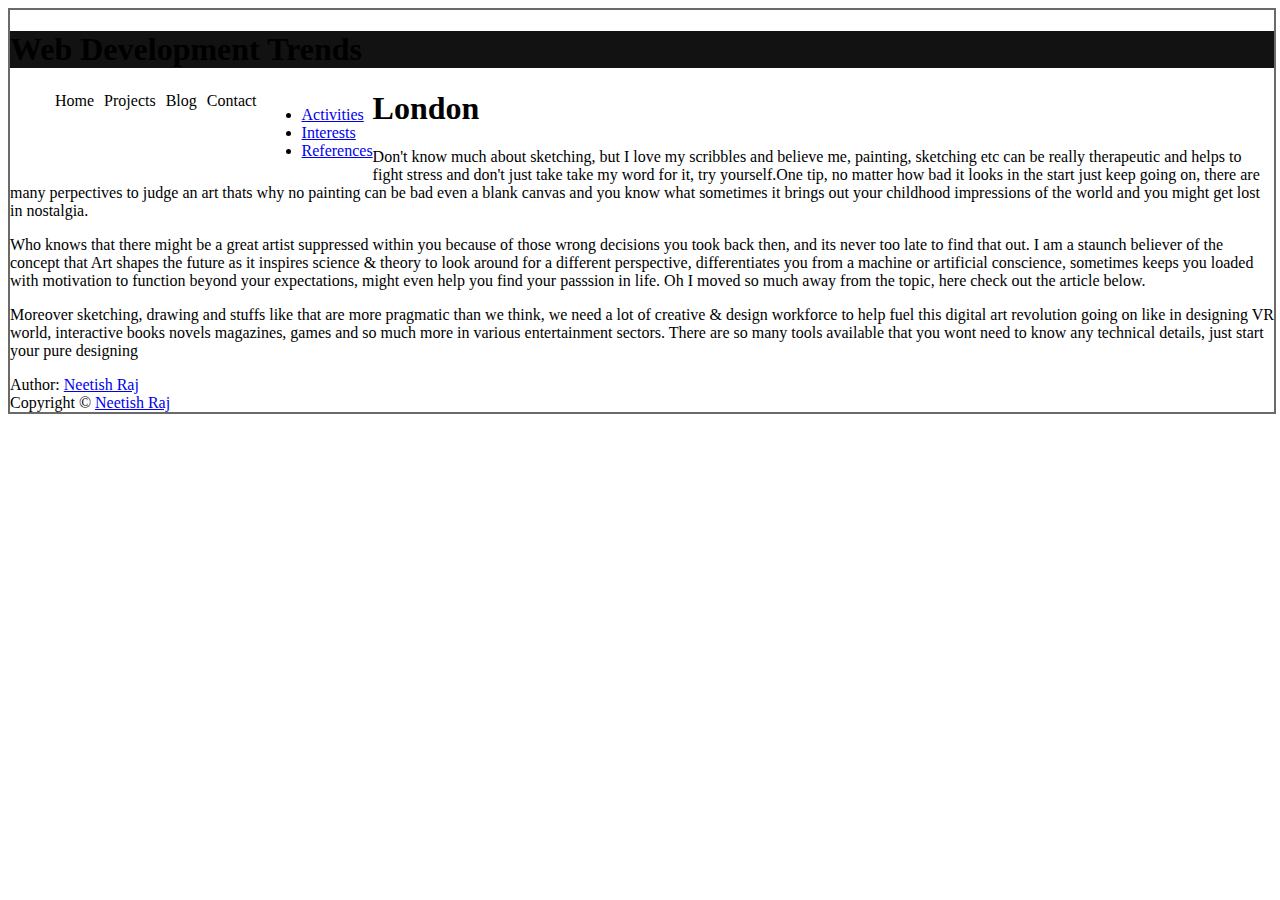
==== project1/index.html @ 32a66dc2 "adding some empty files for projects" ====
<!DOCTYPE html>
<html lang="en-US">
<head>
  <meta name="Neetish Raj" content="responsive web template">
  <meta charset="utf-8">
  <meta name="viewport" content="width=device-width, initial-scale=1.0">
  <link rel="stylesheet" href="./styles.css">
  <title>Sample Page</title>
</head>
<body>
  <div class="container">
    <header>
      <h1>Web Development Trends</h1>
    </header>
    <nav>
      <ul>
        <li>Home</li>
        <li>Projects</li>
        <li>Blog</li>
        <li>Contact</li>
      </ul>
    </nav>
    <aside>
      <ul>
        <li><a href="#">Activities</a></li>
        <li><a href="#">Interests</a></li>
        <li><a href="#">References</a></li>
      </ul>
    </aside>

    <article>
      <h1>London</h1>
      <p>Don't know much about sketching, but I love my scribbles and believe me,
        painting, sketching etc can be really therapeutic and helps to fight
        stress and don't just take take my word for it, try yourself.One tip,
        no matter how bad it looks in the start just keep going on,
           there are many perpectives to judge an art thats why no painting can
            be bad even a blank canvas and you know what sometimes it brings out
             your childhood impressions of the world and you might get
             lost in nostalgia.</p>

      <p>Who knows that there might be a great artist suppressed within you
        because of those wrong decisions you took back then, and its never too
        late to find that out. I am a staunch believer of the concept that  Art
         shapes the future  as it inspires science &amp; theory to look around
         for a different perspective, differentiates you from a machine or
         artificial conscience, sometimes keeps you loaded with motivation
         to function beyond your expectations, might even help you find your
         passsion in life. Oh I moved so much away from the topic, here
         check out the article below.</p>
      <p>Moreover sketching, drawing and stuffs like that are more pragmatic
        than we think, we need a lot of creative &amp; design workforce to help
        fuel this digital art revolution going on like in designing VR world,
        interactive books novels magazines, games and so much more in various
        entertainment sectors. There are so many tools available that you wont
        need to know any technical details, just start your pure designing</p>
        <span class="ending">Author:
          <a href="http://www.neetishraj.ga/" target="_blank">Neetish Raj</a></span>
    </article>

    <footer>Copyright &copy; <a href="http://www.neetishraj.ga/" target="_blank">Neetish Raj</a></footer>
  </div>

</body>
</html>
---- project1/styles.css ----
div.container{
  width: 100%;
  border: 2px solid #6a6a6a;
}
header{
  background-color: #121212;
  width: 100%;
  
}
nav{
  width:100%;
  max-height: 25px;
  display:block;
  background-color: linen;
}
nav ul{
  display:block;
  background-color: linen;
}
nav ul li{
  display: inline;
  padding: 2px 5px;
  float: left;
}
aside{
  display: block;
  float:left;
  max-width: 250px;
}
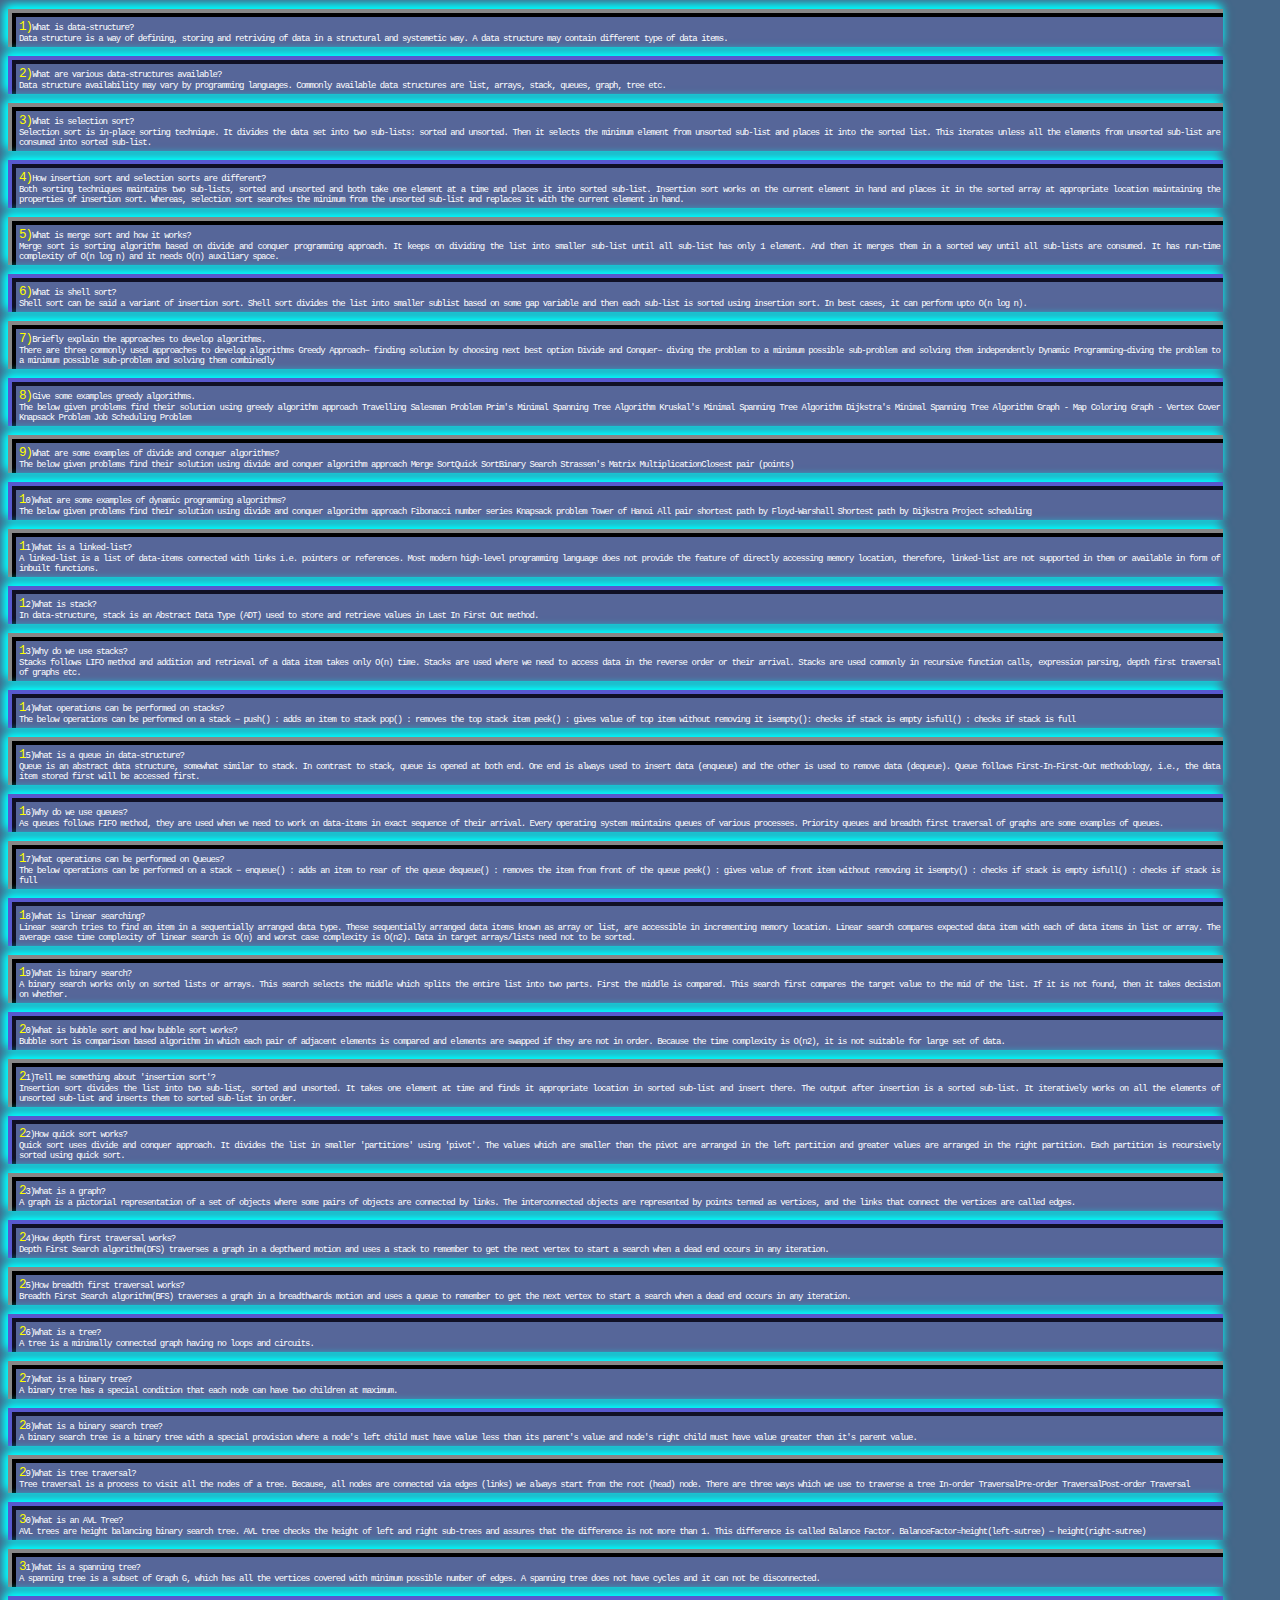
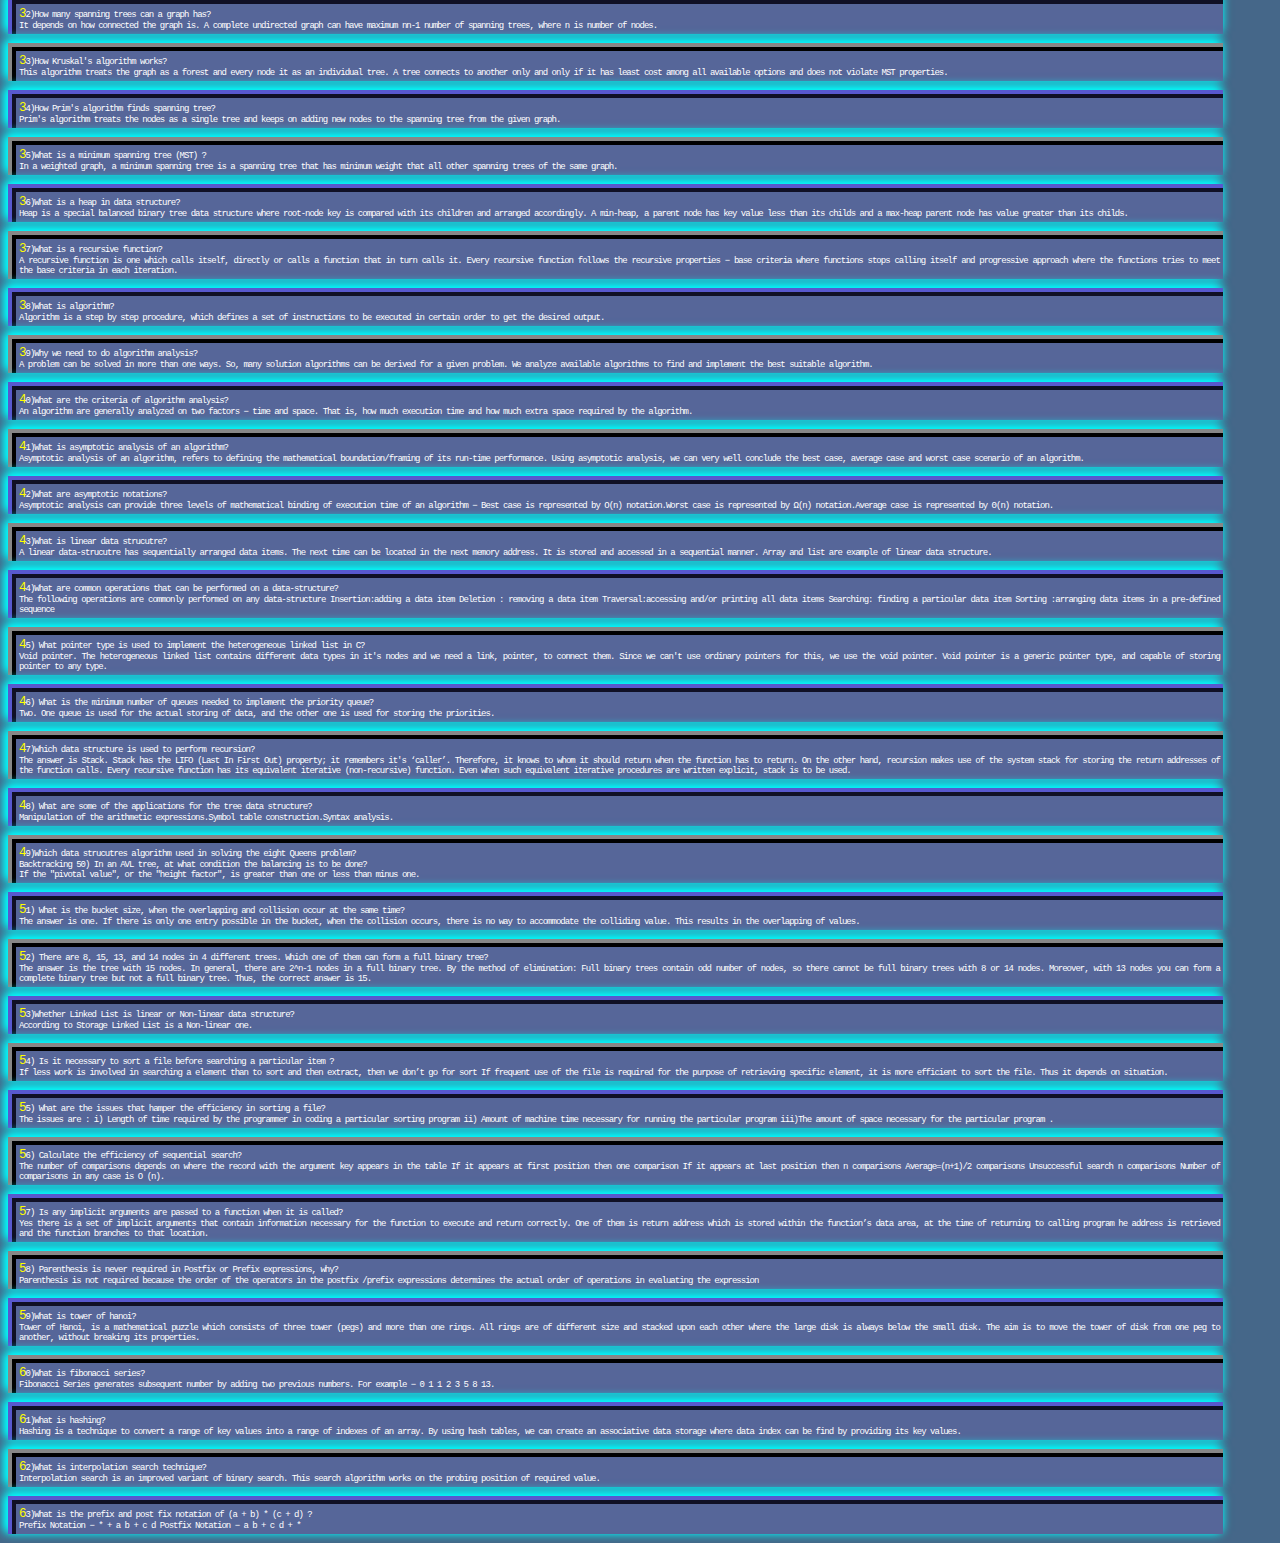
==== commit 1f0a77fe: "modeified grid flex test, removed unnecessary conetent" ====
--- a/project1/index.html
+++ b/project1/index.html
@@ -1,65 +1,462 @@
+<!-- html content by Nandu Arav-->
+<!--Morpheus
+ note that my goal was not to touch nandu s html content , and not rely on Javascript to maintain purity of responsiveness.
+so only option is pure CSS, but also have to maintain a balance in putting design features so that it does not complicate reading -->
+
 <!DOCTYPE html>
-<html lang="en-US">
-<head>
-  <meta name="Neetish Raj" content="responsive web template">
-  <meta charset="utf-8">
-  <meta name="viewport" content="width=device-width, initial-scale=1.0">
-  <link rel="stylesheet" href="./styles.css">
-  <title>Sample Page</title>
-</head>
-<body>
-  <div class="container">
-    <header>
-      <h1>Web Development Trends</h1>
-    </header>
-    <nav>
-      <ul>
-        <li>Home</li>
-        <li>Projects</li>
-        <li>Blog</li>
-        <li>Contact</li>
-      </ul>
-    </nav>
-    <aside>
-      <ul>
-        <li><a href="#">Activities</a></li>
-        <li><a href="#">Interests</a></li>
-        <li><a href="#">References</a></li>
-      </ul>
-    </aside>
-
-    <article>
-      <h1>London</h1>
-      <p>Don't know much about sketching, but I love my scribbles and believe me,
-        painting, sketching etc can be really therapeutic and helps to fight
-        stress and don't just take take my word for it, try yourself.One tip,
-        no matter how bad it looks in the start just keep going on,
-           there are many perpectives to judge an art thats why no painting can
-            be bad even a blank canvas and you know what sometimes it brings out
-             your childhood impressions of the world and you might get
-             lost in nostalgia.</p>
-
-      <p>Who knows that there might be a great artist suppressed within you
-        because of those wrong decisions you took back then, and its never too
-        late to find that out. I am a staunch believer of the concept that  Art
-         shapes the future  as it inspires science &amp; theory to look around
-         for a different perspective, differentiates you from a machine or
-         artificial conscience, sometimes keeps you loaded with motivation
-         to function beyond your expectations, might even help you find your
-         passsion in life. Oh I moved so much away from the topic, here
-         check out the article below.</p>
-      <p>Moreover sketching, drawing and stuffs like that are more pragmatic
-        than we think, we need a lot of creative &amp; design workforce to help
-        fuel this digital art revolution going on like in designing VR world,
-        interactive books novels magazines, games and so much more in various
-        entertainment sectors. There are so many tools available that you wont
-        need to know any technical details, just start your pure designing</p>
-        <span class="ending">Author:
-          <a href="http://www.neetishraj.ga/" target="_blank">Neetish Raj</a></span>
-    </article>
-
-    <footer>Copyright &copy; <a href="http://www.neetishraj.ga/" target="_blank">Neetish Raj</a></footer>
-  </div>
-
-</body>
+<html>
+    <head>
+        <title>Interactive DS questions</title>
+        <link rel="stylesheet" href="styles.css">
+    </head>
+    <body>
+        <p>
+
+            1)What is data-structure?
+<br />
+    Data structure is a way of defining, storing and retriving of data in a structural and systemetic way.
+A data structure may contain different type of data items.
+</p>
+<p>
+2)What are various data-structures available?
+<br/>
+     Data structure availability may vary by programming languages. Commonly available data structures are list, arrays, stack,
+queues, graph, tree etc.
+</p>
+<p id="sound1" >
+3)What is selection sort?
+<br/>
+     Selection sort is in-place sorting technique. It divides the data set into two sub-lists: sorted and unsorted. Then it selects
+the minimum element from unsorted sub-list and places it into the sorted list. This iterates unless all the elements from unsorted
+sub-list are consumed into sorted sub-list.
+</p>
+<p>
+4)How insertion sort and selection sorts are different?
+<br/>
+      Both sorting techniques maintains two sub-lists, sorted and unsorted and both take one element at a time and places it into
+sorted sub-list. Insertion sort works on the current element in hand and places it in the sorted array at appropriate location
+maintaining the properties of insertion sort. Whereas, selection sort searches the minimum from the unsorted sub-list and replaces
+it with the current element in hand.
+</p>
+<p>
+5)What is merge sort and how it works?
+<br/>
+      Merge sort is sorting algorithm based on divide and conquer programming approach. It keeps on dividing the list into smaller
+sub-list until all sub-list has only 1 element. And then it merges them in a sorted way until all sub-lists are consumed. It has
+run-time complexity of Ο(n log n) and it needs Ο(n) auxiliary space.
+</p>
+<p>
+6)What is shell sort?
+<br/>
+     Shell sort can be said a variant of insertion sort. Shell sort divides the list into smaller sublist based on some gap variable
+and then each sub-list is sorted using insertion sort. In best cases, it can perform upto Ο(n log n).
+</p>
+<p>
+7)Briefly explain the approaches to develop algorithms.
+<br/>
+There are three commonly used approaches to develop algorithms
+
+Greedy Approach− finding solution by choosing next best option
+
+Divide and Conquer− diving the problem to a minimum possible sub-problem and solving them independently
+
+Dynamic Programming−diving the problem to a minimum possible sub-problem and solving them combinedly
+</p>
+<p>
+8)Give some examples greedy algorithms.
+<br/>
+    The below given problems find their solution using greedy algorithm approach
+
+ Travelling Salesman Problem Prim's Minimal Spanning Tree Algorithm Kruskal's Minimal Spanning Tree Algorithm Dijkstra's Minimal Spanning Tree Algorithm Graph - Map Coloring Graph - Vertex Cover Knapsack Problem Job Scheduling Problem
+</p>
+<p>
+9)What are some examples of divide and conquer algorithms?
+<br/>
+     The below given problems find their solution using divide and conquer algorithm approach
+
+Merge SortQuick SortBinary Search        Strassen's Matrix MultiplicationClosest pair (points)
+</p>
+<p>
+10)What are some examples of dynamic programming algorithms?
+<br/>
+     The below given problems find their solution using divide and conquer algorithm approach
+
+       Fibonacci number series       Knapsack problem       Tower of Hanoi       All pair shortest path by Floyd-Warshall       Shortest path by Dijkstra       Project scheduling
+</p>
+<p>
+11)What is a linked-list?<br/>
+
+        A linked-list is a list of data-items connected with links i.e. pointers or references. Most modern high-level programming
+language does not provide the feature of directly accessing memory location, therefore, linked-list are not supported in them or
+available in form of inbuilt functions.
+</p>
+<p>
+12)What is stack?<br/>
+
+        In data-structure, stack is an Abstract Data Type (ADT) used to store and retrieve values in Last In First Out method.
+</p>
+<p>
+13)Why do we use stacks?<br/>
+
+       Stacks follows LIFO method and addition and retrieval of a data item takes only Ο(n) time. Stacks are used where we need to
+access data in the reverse order or their arrival. Stacks are used commonly in recursive function calls, expression parsing, depth
+first traversal of graphs etc.
+</p>
+<p>
+14)What operations can be performed on stacks?
+<br/>
+       The below operations can be performed on a stack −
+
+     push()     : adds an item to stack
+
+     pop()       :  removes the top stack item
+
+     peek()     : gives value of top item without removing it
+
+     isempty(): checks if stack is empty
+
+     isfull()    :  checks if stack is full
+</p>
+<p>
+15)What is a queue in data-structure?<br/>
+
+            Queue is an abstract data structure, somewhat similar to stack. In contrast to stack, queue is opened at both end.
+One end is always used to insert data (enqueue) and the other is used to remove data (dequeue). Queue follows First-In-First-Out
+methodology, i.e., the data item stored first will be accessed first.
+</p>
+<p>
+16)Why do we use queues?<br/>
+
+       As queues follows FIFO method, they are used when we need to work on data-items in exact sequence of their arrival.
+Every operating system maintains queues of various processes. Priority queues and breadth first traversal of graphs are some examples
+of queues.
+</p>
+<p>
+17)What operations can be performed on Queues?
+<br/>
+  The below operations can be performed on a stack −
+
+     enqueue()  : adds an item to rear of the queue
+
+     dequeue()  : removes the item from front of the queue
+
+     peek()        : gives value of front item without removing it
+
+     isempty()  :  checks if stack is empty
+
+     isfull()      : checks if stack is full
+</p>
+<p>
+18)What is linear searching?<br/>
+
+        Linear search tries to find an item in a sequentially arranged data type. These sequentially arranged data items known as
+array or list, are accessible in incrementing memory location. Linear search compares expected data item with each of data items in
+list or array. The average case time complexity of linear search is Ο(n) and worst case complexity is Ο(n2). Data in target
+arrays/lists need not to be sorted.
+    </p>
+<p>
+19)What is binary search?
+<br/>
+         A binary search works only on sorted lists or arrays. This search selects the middle which splits the entire list into two
+parts. First the middle is compared. This search first compares the target value to the mid of the list. If it is not found,
+then it takes decision on whether.
+</p>
+<p>
+20)What is bubble sort and how bubble sort works?
+<br/>
+            Bubble sort is comparison based algorithm in which each pair of adjacent elements is compared and elements are swapped
+if they are not in order. Because the time complexity is Ο(n2), it is not suitable for large set of data.
+</p>
+<p>
+21)Tell me something about 'insertion sort'?
+<br/>
+           Insertion sort divides the list into two sub-list, sorted and unsorted. It takes one element at time and finds it
+appropriate location in sorted sub-list and insert there. The output after insertion is a sorted sub-list. It iteratively works on
+all the elements of unsorted sub-list and inserts them to sorted sub-list in order.
+</p>
+<p>
+22)How quick sort works?<br/>
+
+           Quick sort uses divide and conquer approach. It divides the list in smaller 'partitions' using 'pivot'.
+The values which are smaller than the pivot are arranged in the left partition and greater values are arranged in the right partition.
+Each partition is recursively sorted using quick sort.
+</p>
+<p>
+23)What is a graph?<br/>
+
+             A graph is a pictorial representation of a set of objects where some pairs of objects are connected by links.
+The interconnected objects are represented by points termed as vertices, and the links that connect the vertices are called edges.
+</p>
+<p>
+24)How depth first traversal works?<br/>
+
+          Depth First Search algorithm(DFS) traverses a graph in a depthward motion and uses a stack to remember to get the next
+vertex to start a search when a dead end occurs in any iteration.
+</p>
+<p>
+25)How breadth first traversal works?<br/>
+
+            Breadth First Search algorithm(BFS) traverses a graph in a breadthwards motion and uses a queue to remember to get
+the next vertex to start a search when a dead end occurs in any iteration.
+</p>
+<p>
+26)What is a tree?<br/>
+
+      A tree is a minimally connected graph having no loops and circuits.
+</p>
+<p>
+27)What is a binary tree?<br/>
+
+       A binary tree has a special condition that each node can have two children at maximum.
+</p>
+<p>
+28)What is a binary search tree?<br/>
+
+      A binary search tree is a binary tree with a special provision where a node's left child must have value less than its
+parent's value and node's right child must have value greater than it's parent value.
+</p>
+<p>
+29)What is tree traversal?<br/>
+
+       Tree traversal is a process to visit all the nodes of a tree. Because, all nodes are connected via edges (links) we
+always start from the root (head) node. There are three ways which we use to traverse a tree
+
+In-order TraversalPre-order TraversalPost-order Traversal
+</p>
+<p>
+30)What is an AVL Tree?<br/>
+
+          AVL trees are height balancing binary search tree. AVL tree checks the height of left and right sub-trees and assures
+that the difference is not more than 1. This difference is called Balance Factor.
+           BalanceFactor=height(left-sutree) − height(right-sutree)
+</p>
+<p>
+31)What is a spanning tree?
+<br/>
+       A spanning tree is a subset of Graph G, which has all the vertices covered with minimum possible number of edges.
+A spanning tree does not have cycles and it can not be disconnected.
+</p>
+<p>
+32)How many spanning trees can a graph has?
+<br/>
+       It depends on how connected the graph is. A complete undirected graph can have maximum nn-1 number of spanning trees,
+where n is number of nodes.
+</p>
+<p>
+33)How Kruskal's algorithm works?<br/>
+
+      This algorithm treats the graph as a forest and every node it as an individual tree. A tree connects to another only and
+only if it has least cost among all available options and does not violate MST properties.
+</p>
+<p>
+34)How Prim's algorithm finds spanning tree?
+<br/>
+           Prim's algorithm treats the nodes as a single tree and keeps on adding new nodes to the spanning tree from the given
+graph.
+</p>
+<p>
+35)What is a minimum spanning tree (MST) ?
+<br/>
+           In a weighted graph, a minimum spanning tree is a spanning tree that has minimum weight that all other spanning trees
+of the same graph.
+</p>
+<p>
+36)What is a heap in data structure?
+<br/>
+          Heap is a special balanced binary tree data structure where root-node key is compared with its children and arranged
+accordingly. A min-heap, a parent node has key value less than its childs and a max-heap parent node has value greater than its
+childs.
+</p>
+<p>
+37)What is a recursive function?
+<br/>
+        A recursive function is one which calls itself, directly or calls a function that in turn calls it. Every recursive
+function follows the recursive properties − base criteria where functions stops calling itself and progressive approach where the
+functions tries to meet the base criteria in each iteration.
+</p>
+<p>
+38)What is algorithm?
+<br/>
+          Algorithm is a step by step procedure, which defines a set of instructions to be executed in certain order to get the desired output.
+</p>
+<p>
+39)Why we need to do algorithm analysis?
+<br/>
+         A problem can be solved in more than one ways. So, many solution algorithms can be derived for a given problem.
+We analyze available algorithms to find and implement the best suitable algorithm.
+</p>
+<p>
+40)What are the criteria of algorithm analysis?
+<br/>
+                 An algorithm are generally analyzed on two factors − time and space. That is, how much execution time and how much
+extra space required by the algorithm.
+</p>
+<p>
+41)What is asymptotic analysis of an algorithm?
+<br/>
+        Asymptotic analysis of an algorithm, refers to defining the mathematical boundation/framing of its run-time
+performance. Using asymptotic analysis, we can very well conclude the best case, average case and worst case scenario of an algorithm.
+</p>
+<p>
+42)What are asymptotic notations?
+<br/>
+         Asymptotic analysis can provide three levels of mathematical binding of execution time of an algorithm −
+
+Best case is represented by Ο(n) notation.Worst case is represented by Ω(n) notation.Average case is represented by Θ(n) notation.
+</p>
+<p>
+43)What is linear data strucutre?
+<br/>
+       A linear data-strucutre has sequentially arranged data items. The next time can be located in the next memory
+address. It is stored and accessed in a sequential manner. Array and list are example of linear data structure.
+</p>
+<p>
+44)What are common operations that can be performed on a data-structure?
+<br/>
+ The following operations are commonly performed on any data-structure
+
+Insertion:adding a data item
+
+Deletion : removing a data item
+
+Traversal:accessing and/or printing all data items
+
+Searching:  finding a particular data item
+
+Sorting  :arranging data items in a pre-defined sequence
+</p>
+<p>
+45) What pointer type is used to implement the heterogeneous linked list in C?
+<br/>
+        Void pointer. The heterogeneous linked list contains different data types in it's nodes and we need a link, pointer,
+to connect them. Since we can't use ordinary pointers for this, we use the void pointer. Void pointer is a generic pointer type,
+and capable of storing pointer to any type.
+
+</p>
+<p>
+46) What is the minimum number of queues needed to implement the priority queue?
+<br/>
+Two. One queue is used for the actual storing of data, and the other one is used for storing the
+priorities.
+</p>
+<p>
+47)Which data structure is used to perform recursion?
+<br/>
+    The answer is Stack. Stack has the LIFO (Last In First Out) property; it remembers it's ‘caller’. Therefore,
+it knows to whom it should return when the function has to return. On the other hand, recursion makes use of the system stack
+for storing the return addresses of the function calls. Every recursive function has its equivalent iterative (non-recursive)
+function. Even when such equivalent iterative procedures are written explicit, stack is to be used.
+</p>
+<p>
+48) What are some of the applications for the tree data structure?
+<br/>
+Manipulation of the arithmetic expressions.Symbol table construction.Syntax analysis.
+</p>
+<p>
+49)Which data strucutres algorithm used in solving the eight Queens problem?
+<br/>
+         Backtracking
+
+ 50) In an AVL tree, at what condition the balancing is to be done?
+<br/>
+        If the "pivotal value", or the "height factor", is greater than one or less than minus one.
+</p>
+<p>
+51) What is the bucket size, when the overlapping and collision occur at the same time?
+<br/>
+         The answer is one. If there is only one entry possible in the bucket, when the collision occurs, there is no way to
+accommodate the colliding value. This results in the overlapping of values.
+</p>
+<p>
+ 52) There are 8, 15, 13, and 14 nodes in 4 different trees. Which one of them can form a full binary tree?
+<br/>
+        The answer is the tree with 15 nodes. In general, there are 2^n-1 nodes in a full binary tree.
+By the method of elimination: Full binary trees contain odd number of nodes, so there cannot be full binary trees with 8 or 14 nodes.
+Moreover, with 13 nodes you can form a complete binary tree but not a full binary tree. Thus, the correct answer is 15.
+</p>
+
+<p>
+53)Whether Linked List is linear or Non-linear data structure?<br/>
+            According to Storage Linked List is a Non-linear one.
+</p>
+
+<p>
+54) Is it necessary to sort a file before searching a particular item ?
+<br/>
+       If less work is involved in searching a element than to sort and then extract, then we don’t go for sort
+If frequent use of the file is required for the purpose of retrieving specific element, it is more efficient to sort the file.
+Thus it depends on situation.
+</p>
+<p>
+55) What are the issues that hamper the efficiency in sorting a file?
+<br/>
+           The issues are :
+            i) Length of time required by the programmer in coding a particular sorting program
+           ii) Amount of machine time necessary for running the particular program
+           iii)The amount of space necessary for the particular program .
+</p>
+<p>
+56) Calculate the efficiency of sequential search?<br/>
+
+         The number of comparisons depends on where the record with the argument key appears in the table
+              If it appears at first position then one comparison
+                If it appears at last position then n comparisons
+                   Average=(n+1)/2 comparisons
+              Unsuccessful search n comparisons
+                  Number of comparisons in any case is O (n).
+</p>
+
+<p>
+57) Is any implicit arguments are passed to a function when it is called?
+<br/>
+             Yes there is a set of implicit arguments that contain information necessary for the function to execute and return
+correctly. One of them is return address which is stored within the function’s data area, at the time of returning to calling program
+he address is retrieved and the function branches to that location.
+</p>
+
+<p>
+58) Parenthesis is never required in Postfix or Prefix expressions, why?
+<br/>
+            Parenthesis is not required because the order of the operators in the postfix /prefix expressions determines the actual
+order of operations in evaluating the expression
+
+</p>
+
+<p>
+59)What is tower of hanoi?
+<br/>
+         Tower of Hanoi, is a mathematical puzzle which consists of three tower (pegs) and more than one rings. All rings are
+of different size and stacked upon each other where the large disk is always below the small disk. The aim is to move the tower of
+disk from one peg to another, without breaking its properties.
+</p>
+
+<p>
+60)What is fibonacci series?
+<br/>
+           Fibonacci Series generates subsequent number by adding two previous numbers. For example − 0 1 1 2 3 5 8 13.
+</p>
+
+<p>
+61)What is hashing?
+<br/>
+        Hashing is a technique to convert a range of key values into a range of indexes of an array. By using hash tables,
+we can create an associative data storage where data index can be find by providing its key values.
+</p>
+
+<p>
+62)What is interpolation search technique?
+<br/>
+          Interpolation search is an improved variant of binary search. This search algorithm works on the probing
+position of required value.
+
+</p>
+
+<p>
+63)What is the prefix and post fix notation of (a + b) * (c + d) ?
+<br/>
+     Prefix Notation − * + a b + c d
+
+     Postfix Notation − a b + c d + *
+        </p>
+    </body>
 </html>
--- a/project1/styles.css
+++ b/project1/styles.css
@@ -1,29 +1,67 @@
-div.container{
-  width: 100%;
-  border: 2px solid #6a6a6a;
+
+/*styles by MORPHEUS
+Note that my goal here is to test features of CSS to make the reading process look more interactive but without touching html file so no divs , classes , ids and no JS to maintain responsiveness*/
+
+@keyframes shake1{
+    0%{transform:rotate(3deg);}
+    100%{transform:rotate(-3deg);}
 }
-header{
-  background-color: #121212;
-  width: 100%;
-  
+@keyframes shake2{
+    0%{transform:rotate(-3deg);}
+    100%{transform:rotate(3deg);}
 }
-nav{
-  width:100%;
-  max-height: 25px;
-  display:block;
-  background-color: linen;
+body {
+    color:white;
+    font-size:18px;
+    text-align:justify;
+    background-color:#456789;
+    font-family:courier;
+    letter-spacing:-1px;
+
 }
-nav ul{
-  display:block;
-  background-color: linen;
+p{
+    width:95%;
+    padding:3px;
+    font-size:0.5em;
+    background-color:#566699;
+    box-shadow:-2px -2px 10px cyan,
+                -3px -3px 10px cyan;
+    transition:1s;
+    transition:font-size 0.01s;
+    transition:content 0.01s;
+
 }
-nav ul li{
-  display: inline;
-  padding: 2px 5px;
-  float: left;
+p::first-line{
+    font-size:1em;
 }
-aside{
-  display: block;
-  float:left;
-  max-width: 250px;
+p:nth-child(even){
+    border-left:8px ridge #34347a;
+    border-top:8px ridge  #34347a;
 }
+p:nth-child(odd){
+    border-left:8px ridge #333;
+    border-top:8px ridge  #333;
+}
+p::first-letter{
+    font-size:1.4em;
+    color:yellow;
+}
+p:nth-child(odd):hover{
+    background-color:#46228a;
+    box-shadow:0px 0px 0px black, 0px 0px 0px black;
+    animation:shake1 0.12s 1 ease;
+    font-size:1em;
+}
+p:nth-child(even):hover{
+    background-color:#46228a;
+    box-shadow:0px 0px 0px black, 0px 0px 0px black;
+    animation:shake2 0.12s 1 ease;
+    font-size:1em;
+}
+p:nth-child(3):hover::before{
+    content:url("http://www.freeiconspng.com/uploads/horror-png-27.png");
+    /*content:url("http://soundbible.com/66-Screaming-Female.html");*/
+    position:fixed;
+    margin-left:-150px;
+    margin-top:-50px;
+}
